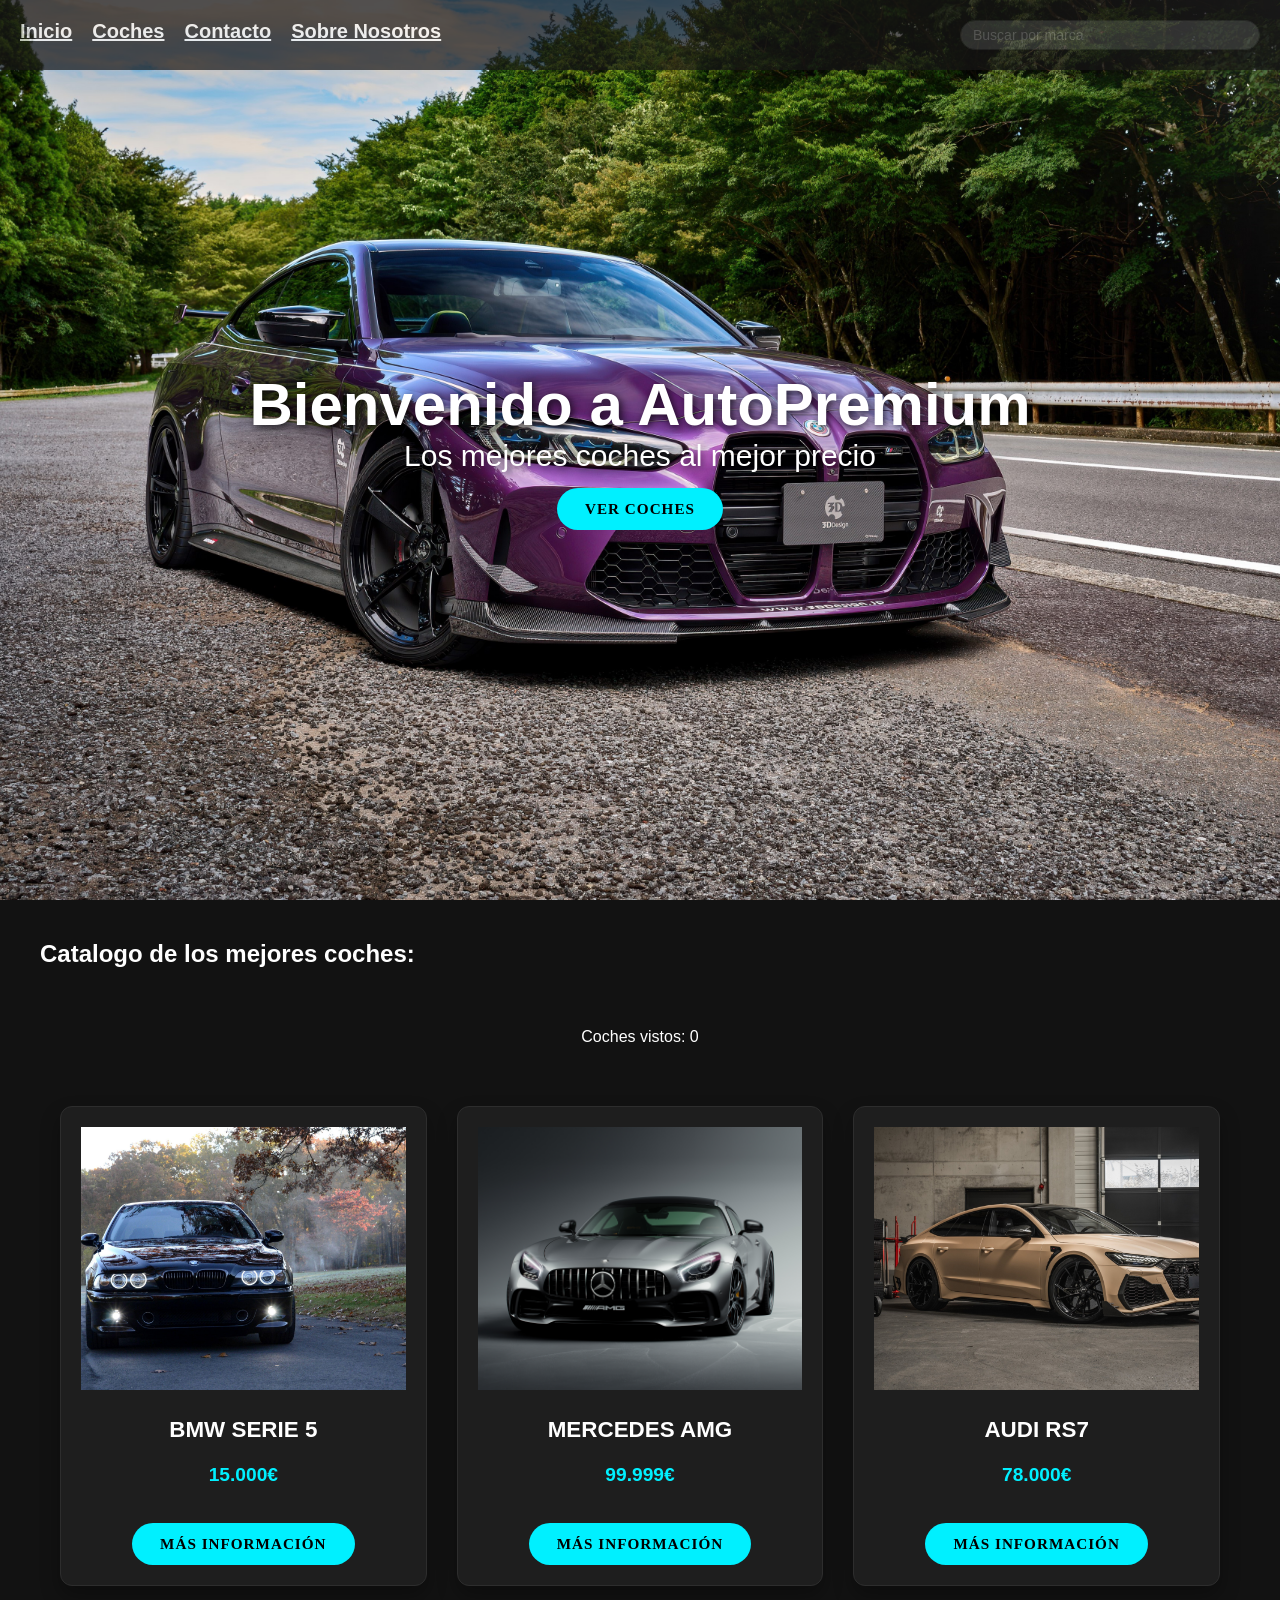
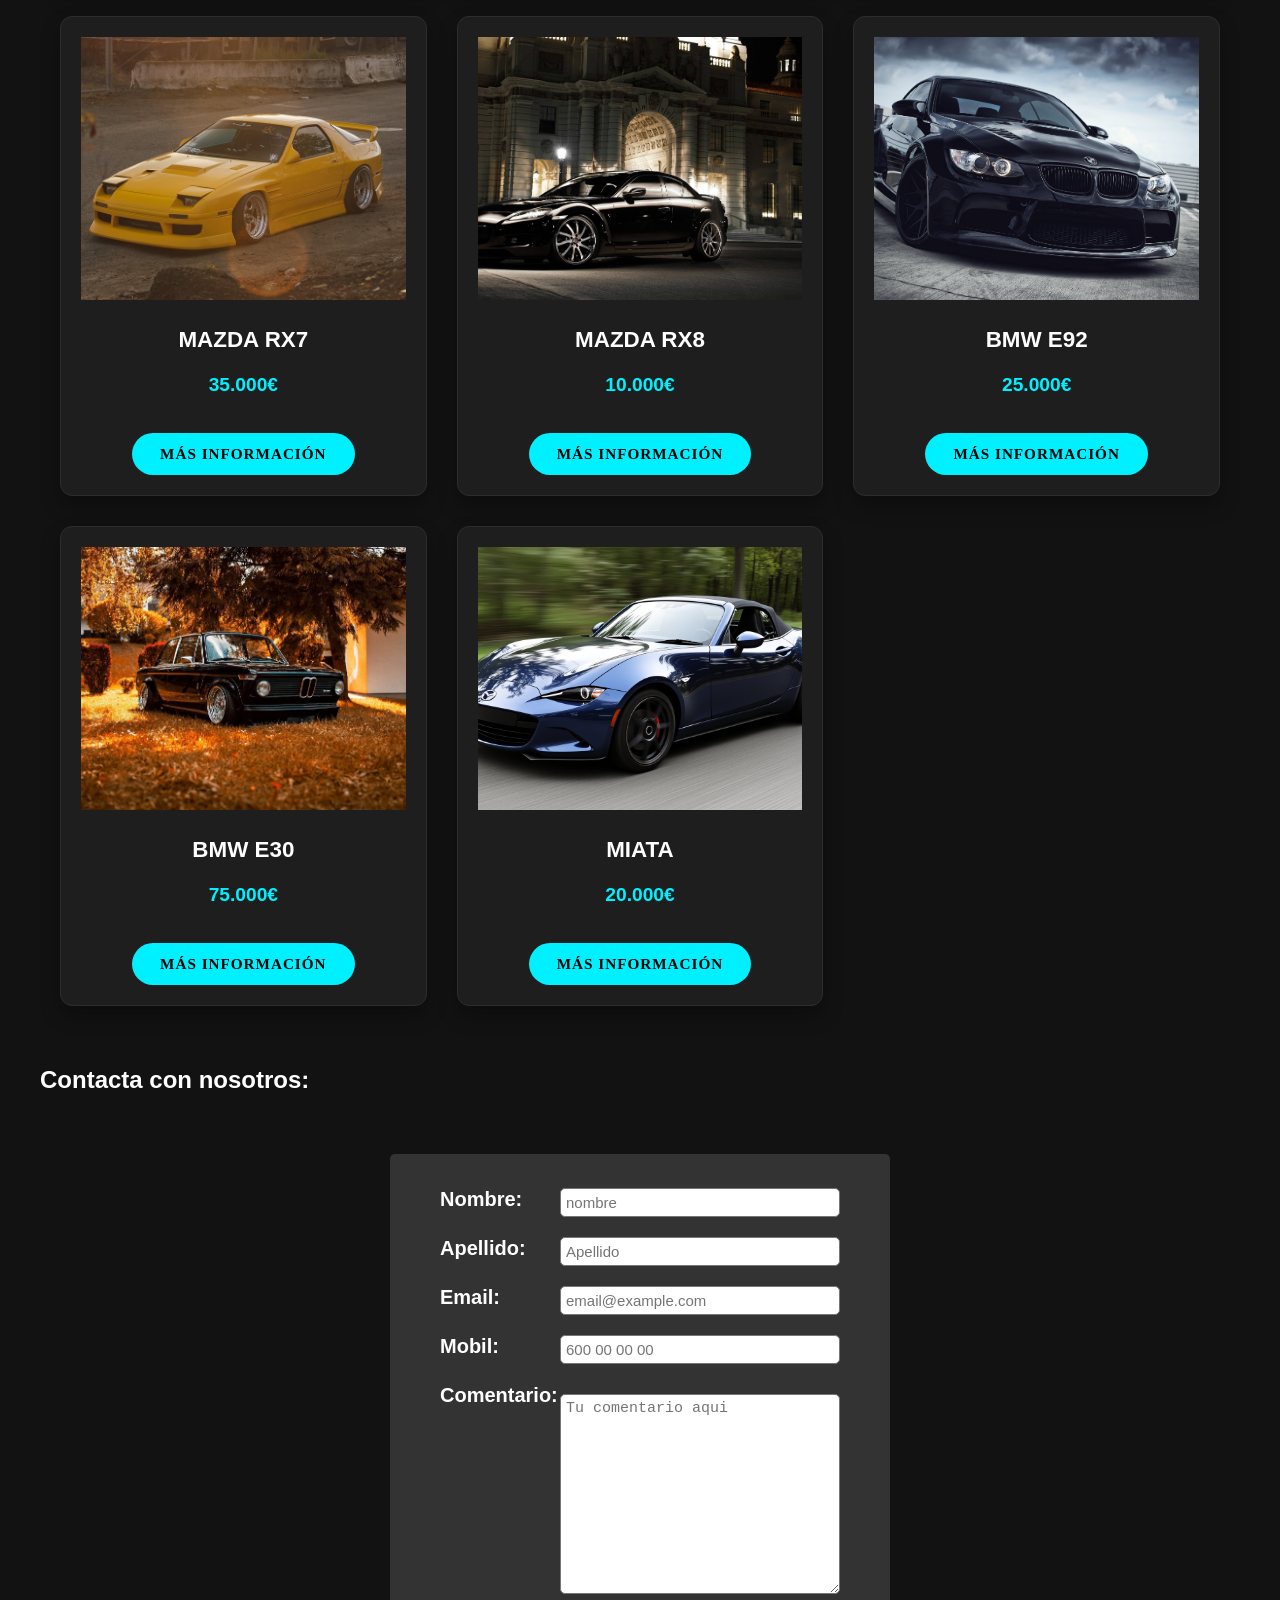
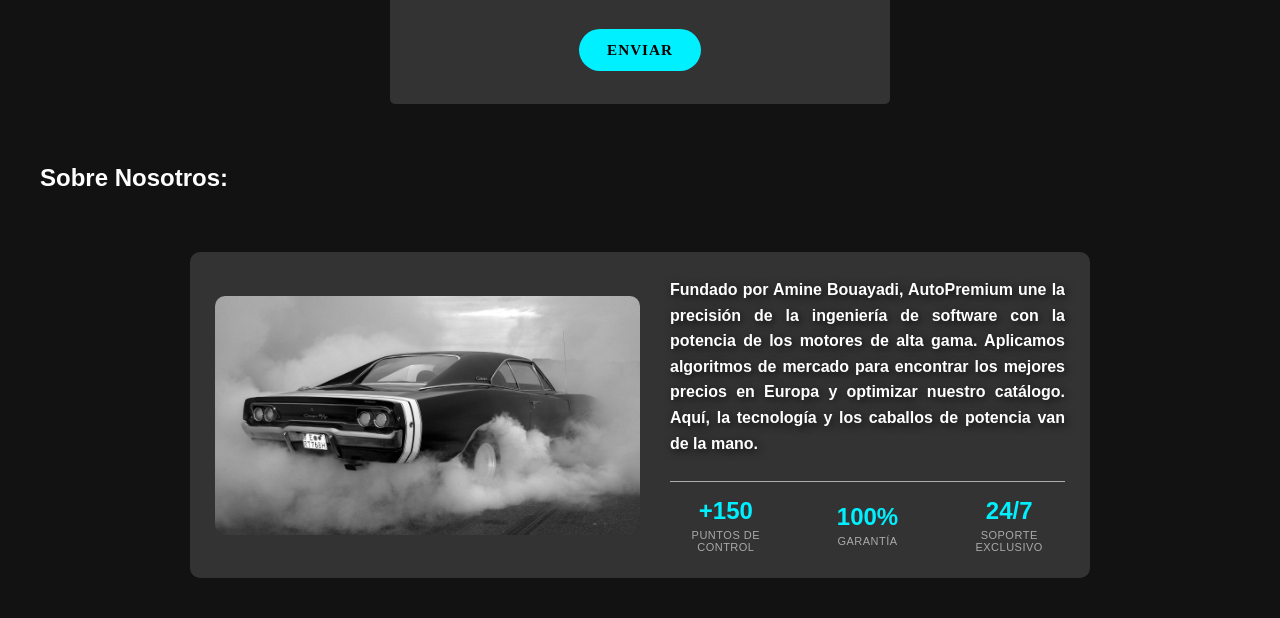
==== index.html @ 3efc67e2 "ight" ====
<!DOCTYPE html>
<html>
    <head>
        <meta charset="UTF-8">
        <link rel="stylesheet" href="codeCss.css">
        <script src="codeJs.js" defer></script>
        <title>Concesionario de coches</title>
    </head>
</html>
<body>
    <header>
        <nav class="menu" >
            <ul class="navegador" >
                <li class="lista">
                    <a href="#principal" id="inicio">Inicio</a>
                </li>
                <li class="lista">
                    <a href="#coches">Coches</a>
                </li>
                <li class="lista">
                    <a href="#contacto">Contacto</a>
                </li>
                <li class="lista">
                    <a href="#SobreNosotros">Sobre Nosotros</a>
                </li>
            </ul>
            <div id="buscar"><input type="text" name="buscar" placeholder="Buscar por marca" id="buscarInp"/></div>
        </nav>
            <section class="bienvenida" id="principal">
                <h1>Bienvenido a AutoPremium</h1>
                <p>Los mejores coches al mejor precio</p>
                <button class="btn" id="verCoches">Ver Coches</button>
            </section>
    </header>
    <main>
        <h2 class="titulo" id="coches">Catalogo de los mejores coches:</h2>
        <h2 id="sinResultados" style="color: white; text-align: center; display: none; margin: 40px auto; font-family: sans-serif;">
            Todavía no tenemos este modelo.
        </h2>
        <span id="vistos">Coches vistos: 0</span>
        <section class="coches">
            <div class="contenedorGira" modelo="bmw">
                <div class="contenidoInterior">
                    <div class="caraFrontal">
                        <article class="tarjetacoche">
                            <img src="imagenes/bmw e39.jpg" alt="bmw e39">
                            <h3>BMW SERIE 5</h3>
                            <p class="precio"><strong>15.000€</strong></p>
                            <button class="btn masInfo">Más Información</button>
                        </article>
                    </div>
                    <div class="caraTrasera">
                        <ul>
                            <li><strong>Motor: </strong> V8 a 90º atmosférico (código S62), 4.941 cc.</li>
                            <li><strong>Potencia: </strong>400 CV a 6.600 rpm.</li>
                            <li><strong>Aceleración (0-100 km/h): </strong>5.3 segundos</li>
                            <li><strong>Velocidad Maxima</strong> 250 km/h (limitada electrónicamente). (Alcanzaba hasta casi 300 km/h sin limitador).</li>
                        </ul>
                    </div>
                </div>
            </div>
            
            <div class="contenedorGira" modelo="mercedes">
                <div class="contenidoInterior">
                    <div class="caraFrontal">
                        <article class="tarjetacoche">
                            <img src="imagenes/amg.jpeg" alt="amg">
                            <h3>MERCEDES AMG</h3>
                            <p class="precio"><strong>99.999€</strong></p>
                            <button class="btn masInfo">Más Información</button>
                        </article>
                    </div>
                    <div class="caraTrasera">
                        <ul>
                            <li><strong>Motor: </strong>V8 biturbo de 4.0 litros (3.982 cc).</li>
                            <li><strong>Potencia: </strong>630 CV a 6.000 rpm.</li>
                            <li><strong>Aceleración (0-100 km/h): </strong>Unos estratosféricos 3,4 segundos.</li>
                            <li><strong>Velocidad Maxima</strong>  Limitada electrónicamente a 250 km/h (pero ampliable hasta 280 km/h o 305 km/h con paquetes dinámicos adicionales).</li>
                        </ul>
                    </div>
                </div>
            </div>
            <div class="contenedorGira" modelo="audi">
                <div class="contenidoInterior">
                    <div class="caraFrontal">
                        <article class="tarjetacoche">
                            <img src="imagenes/rs7.jpeg" alt="rs7">
                            <h3>AUDI RS7</h3>
                            <p class="precio"><strong>78.000€</strong></p>
                            <button class="btn masInfo">Más Información</button>
                        </article>
                    </div>
                    <div class="caraTrasera">
                        <ul>
                            <li><strong>Motor: </strong>V8 biturbo de 4.0 litros (3.996 cc) con tecnología microhíbrida (Mild Hybrid) de 48V.</li>
                            <li><strong>Potencia: </strong>630 CV a 6.000 rpm.</li>
                            <li><strong>Aceleración (0-100 km/h): </strong>Unos estratosféricos 3,4 segundos.</li>
                            <li><strong>Velocidad Maxima</strong> Limitada electrónicamente a 250 km/h (pero ampliable hasta 280 km/h o 305 km/h con paquetes dinámicos adicionales).</li>
                        </ul>
                    </div>
                </div>
            </div>
            <div class="contenedorGira" modelo="mazda">
                <div class="contenidoInterior">
                    <div class="caraFrontal">
                        <article class="tarjetacoche">
                            <img src="imagenes/mazda-rx7.jpg" alt="mazda-rx7">
                            <h3>MAZDA RX7</h3>
                            <p class="precio"><strong>35.000€</strong></p>
                            <button class="btn masInfo">Más Información</button>
                        </article>
                    </div>
                    <div class="caraTrasera">
                        <ul>
                            <li><strong>Motor: </strong>1.3 litros (1.308 cc) de dos rotores</li>
                            <li><strong>Potencia: </strong>Entre 146 CV y 200 CV (dependiendo del año y la Versión).</li>
                            <li><strong>Aceleración (0-100 km/h): </strong>entre 6.7 a 9.2 (dependiendo del año y la Versión).</li>
                            <li><strong>Velocidad Maxima</strong> 240 km/h . (Alcanzaba hasta casi 300 km/h sin limitador).</li>
                        </ul>
                    </div>
                </div>
            </div>
            <div class="contenedorGira" modelo="mazda">
                <div class="contenidoInterior">
                    <div class="caraFrontal">
                        <article class="tarjetacoche">
                            <img src="imagenes/mazda rx8.jpg" alt="mazda-rx8">
                            <h3>MAZDA RX8</h3>
                            <p class="precio"><strong>10.000€</strong></p>
                            <button class="btn masInfo">Más Información</button>
                        </article>
                    </div>
                    <div class="caraTrasera">
                        <ul>
                            <li><strong>Motor: </strong>1.3 litros (1.308 cc) de dos rotores</li>
                            <li><strong>Potencia: </strong>231 CV (170 kW) a un régimen de 8.200 rpm.</li>
                            <li><strong>Aceleración (0-100 km/h): </strong> 6,4 segundos.</li>
                            <li><strong>Velocidad Maxima</strong>235 km/h.</li>
                        </ul>
                    </div>
                </div>
            </div>
            <div class="contenedorGira" modelo="bmw">
                <div class="contenidoInterior">
                    <div class="caraFrontal">
                        <article class="tarjetacoche">
                            <img src="imagenes/bmw e92.jpg" alt="bmw-e92">
                            <h3>BMW E92</h3>
                            <p class="precio"><strong>25.000€</strong></p>
                            <button class="btn masInfo">Más Información</button>
                        </article>
                    </div>
                    <div class="caraTrasera">
                        <ul>
                            <li><strong>Motor: </strong>V8 atmosférico a 90º (Código BMW S65).</li>
                            <li><strong>Potencia: </strong>420 CV (309 kW) a 8.300 rpm.</li>
                            <li><strong>Aceleración (0-100 km/h): </strong> 4,8 segundos (con caja manual) / 4,6 segundos (con caja DKG).</li>
                            <li><strong>Velocidad Maxima</strong>250 km/h (limitada electrónicamente) o 280 km/h con el paquete M Driver’s Package.</li>
                        </ul>
                    </div>
                </div>
            </div>
            <div class="contenedorGira" modelo="bmw">
                <div class="contenidoInterior">
                    <div class="caraFrontal">
                        <article class="tarjetacoche">
                            <img src="imagenes/bmw e30.webp" alt="bmw-e30">
                            <h3>BMW E30</h3>
                            <p class="precio"><strong>75.000€</strong></p>
                            <button class="btn masInfo">Más Información</button>
                        </article>
                    </div>
                    <div class="caraTrasera">
                        <ul>
                            <li><strong>Motor: </strong>4 Cilindrados 2.3 Litros</li>
                            <li><strong>Potencia: </strong>Entre 195CV y 235CV  </li>
                            <li><strong>Aceleración (0-100 km/h): </strong> 6,7 segundos.</li>
                            <li><strong>Velocidad Maxima</strong>235 km/h</li>
                        </ul>
                    </div>
                </div>
            </div>
            <div class="contenedorGira" modelo="mazda">
                <div class="contenidoInterior">
                    <div class="caraFrontal">
                        <article class="tarjetacoche">
                            <img src="imagenes/mazda miata.png" alt="miata">
                            <h3>MIATA</h3>
                            <p class="precio"><strong>20.000€</strong></p>
                            <button class="btn masInfo">Más Información</button>
                        </article>
                    </div>
                    <div class="caraTrasera">
                        <ul>
                            <li><strong>Motor: </strong> 1.5 Skyactiv-G</li>
                            <li><strong>Potencia: </strong>132CV  </li>
                            <li><strong>Aceleración (0-100 km/h): </strong> 8,3 segundos</li>
                            <li><strong>Velocidad Maxima</strong>204 km/h</li>
                        </ul>
                    </div>
                </div>
            </div>
        </section>
        <h2 class="titulo">
            Contacta con nosotros:
        </h2>
        <form class="contacto" id="contacto">
            <div class="contenedor">
                <label for="nombre" label="nombre-label">Nombre:</label>
                <input type="text" name="nombre-input" placeholder="nombre" required>
            </div>
            <div class="contenedor">
                <label for="apellido" label="apellido-label">Apellido:</label>
                <input type="text" name="apellido-input" placeholder="Apellido" required>
            </div>
            <div class="contenedor">
                <label for="email" label="email-label">Email:</label>
                <input type="text" name="email-input" placeholder="email@example.com" required>
            </div>
            <div class="contenedor">
                <label for="mobil" label="mobil-label">Mobil:</label>
                <input type="text" name="mobil-input" placeholder="600 00 00 00" required>
            </div>
            <div class="contenedor">
                <p>Comentario:</p>
                <textarea name="comentario" placeholder="Tu comentario aqui"></textarea>
            </div>
            <button type="submit" class="btn" id="enviar">Enviar</button>
        </form>
    </main>
    <footer id="SobreNosotros">
        <h2 class="titulo">Sobre Nosotros:</h2>
        <div class="sobreNosotros">
            <img src="imagenes/black and white car.jpg" alt="Coche-negro-blanco">
            <div class="texto">
                <p class="parafo">
                Fundado por Amine Bouayadi, AutoPremium une la precisión de la ingeniería de software con la potencia de los motores de alta gama. 
                Aplicamos algoritmos de mercado para encontrar los mejores precios
                en Europa y optimizar nuestro catálogo. Aquí, la tecnología y los caballos de potencia van de la mano.
                </p>
                <div class="contenedor-stats">
                    <div class="stat-item">
                        <span class="stat-numero">+150</span>
                        <span class="stat-etiqueta">Puntos de Control</span>
                    </div>
                    <div class="stat-item">
                        <span class="stat-numero">100%</span>
                        <span class="stat-etiqueta">Garantía</span>
                    </div>
                    <div class="stat-item">
                        <span class="stat-numero">24/7</span>
                        <span class="stat-etiqueta">Soporte Exclusivo</span>
                    </div>
                </div>
            </div>
            
        </div>
    </footer>
        
    
</body>
---- codeCss.css ----
*{
    padding: 0;
    margin: 0;
    box-sizing: border-box;
    scroll-behavior: smooth !important;
}
body{
    background-color: #121212; 
    font-family: sans-serif;
}
header{
    background-image: url(imagenes/bmw\ m4.jpeg);
    background-repeat: no-repeat;
    background-size: cover;
    background-position: center;
    background-attachment:scroll;
}
.menu{
    padding: 20px;
    opacity: 0.7;
    width: 100%;
    display: flex;
    justify-content: space-between;
    position: fixed;
    z-index: 9999;
    background-color: rgb(23, 22, 22);
}
#buscar input{
    padding: 6px 12px;
    border-radius: 20px;
    width: 300px;
    border: 1px solid #2d2d2d;
    background-color: #404040;
    color: #ffffff;
    outline: none;
    font-size: 14px;
}
#buscar input:focus{
    border-color: #00f0ff;
}
.navegador{
    display: inline-flex;
    justify-content: center;
    gap: 20px;
    list-style: none;
}
.lista{
    font-size: 20px;
    font-weight: bold;
}
.lista a{
    color: #ffffff;
}
.lista :hover{
    color: rgb(120, 5, 215);
}
.bienvenida{
    display: flex;
    flex-direction: column;
    justify-content: center;
    align-items: center;
    height: 100vh;
}
.bienvenida h1{
    color: #ffffff;
    font-size: 60px;
    text-shadow: 2px 2px 8px rgba(0, 0, 0, 0.8);
}
.bienvenida p{
    color: #ffffff;
    text-shadow: 2px 2px 8px rgba(0, 0, 0, 0.8);
    font-size: 30px;
}
.btn{
    cursor: pointer;
    transition: all 0.3s ease;
    margin-top: 15px;
    border-radius: 50px;
    padding: 12px 28px;
    text-decoration: none;
    font-size: 0.95rem;
    font-weight: bold;
    text-transform: uppercase;
    letter-spacing: 1px;
    font-family: Verdana;
    background-color: #00f0ff;
    color: #000000;
    border: none;
}
.btn:hover{
    background-color: #ffffff;
    transform: translateY(-3px);
    box-shadow: 0 5px 15px rgba(0, 240, 255, 0.4);
}
.titulo{
    color: #ffffff;
    margin: 20px;
    display: flex;
    justify-content: flex-start;
    align-items: center;
    size: 20px;
    padding: 20px;
}
#vistos{
    color: #ffffff;
    margin: 20px ;
    display: flex;
    justify-content: center;
    align-items: center;
    size: 20px;
    padding: 20px;
}
.coches{
    display: grid;
    grid-template-columns: repeat(auto-fit, minmax(300px, 1fr));
    justify-items: center;
    align-items: center;
    gap: 30px;
    padding: 20px;
    width: 100%;
    max-width: 1200px;
    margin: 0 auto;
}
.tarjetacoche{
    width: 100%;
    height: 100%;
    display: flex;
    flex-direction: column;
    justify-content: space-between;
    align-items: center;
    text-align: center;
}
.tarjetacoche h3{
    font-size: 1.4rem;
    margin-top: 15px;
    color: #ffffff;
}
.tarjetacoche img{
    width: 100%;
    height: 60%;
    object-fit: cover;
}
.precio{
    color: #00f0ff;
    font-size: 1.2rem;
    font-weight: bold;
    margin: 10px 0;
}
.contacto{
    display: flex;
    margin-top: 10px;
    justify-content: center;
    align-items: center;
    flex-direction: column;
    border-radius: 5px;
    padding: 275px 50px;
    gap: 20px;
    max-width: 500px;
    max-height: 500px;
    margin: 40px auto;
    background-color: #333333;
    color: #ffffff;
}
.contenedor{
    font-size: 20px;
    font-weight: bold;
    display: flex;
    justify-content: space-between;
    width:100%;
    height: 100%;
}
.contenedor input{
    font-size: 15px;
    border: 1px solid #767676;
    border-radius: 5px;
    width: 70%;
    padding: 5px;
    box-sizing: border-box;
}
.contenedor textarea{
    margin-top: 10px;
    font-size: 15px;
    height: 200px;
    border-radius: 5px;
    padding: 5px;
    width: 70%;
}
.sobreNosotros{
    background-color: #333333;
    display: flex;
    justify-content: space-between;
    align-items: center;
    padding: 25px;
    border-radius: 10px;
    max-width: 900px;
    width: 100%;
    margin: 40px auto;
    gap: 30px;
}
.sobreNosotros img{
    width: 50%;
    height: auto;
    border-radius: 10px;
    object-fit: cover;
}
.texto{
    width: 50%;
    display: flex;
    flex-direction: column;
    justify-content: center;
}

.contenedor-stats{
    display: flex;
    align-items: center;
    justify-content: space-between;
    gap: 30px;
    border-top: 1px solid #aeaeae;
    padding-top: 15px;
}
.stat-item{
    display: flex;
    flex-direction: column;
    align-items: center;
    text-align: center;
    flex: 1;
}
.stat-numero{
    font-size: 24px;
    font-weight: bold;
    color: #00f0ff;
    margin-bottom: 4px;
}
.stat-etiqueta{
    font-size: 11px;
    color: #aaaaaa;
    text-transform: uppercase;
    letter-spacing: 0.5px;
}
.parafo{
    text-align: justify;
    line-height: 1.6;
    color: #ffffff;
    font-weight: bold;
    font-size: 16px;
    text-shadow: 2px 2px 8px rgba(0, 0, 0, 0.8);
    margin-bottom: 25px;
}
.contenedorGira{
    position: relative;
    perspective: 1000px;
    width: 100%;
    max-width: 450px;
    height: 480px;
    margin: 0 auto;
}
.contenidoInterior {
    width: 100%;
    height: 100%;
    transform-style: preserve-3d;
    transition: transform 0.6s;
}
.caraFrontal,
.caraTrasera{
    backface-visibility: hidden;
    position: absolute;
    top: 0;
    left: 0;
    width: 100%;
    height: 100%;
    
    background-color: #1e1e1e;
    color: #ffffff;
    border: 1px solid #2d2d2d;
    border-radius: 12px;
    box-shadow: 0 10px 20px rgba(0, 0, 0, 0.3);
    padding: 20px;
    display: flex;
    justify-content: center;
    align-items: center;
    
}
.caraTrasera{
    transform: rotateY(180deg)
}
.contenedorGira.giro .contenidoInterior {
    transform: rotateY(180deg);
}
@media (max-width: 768px) {
    /* 1. Achicamos las letras gigantes del Banner principal */
    .bienvenida {
        height: 60vh; /* Bajamos de 100vh a 60vh para que la caja sea más chata en móviles */
        min-height: 350px; /* Le ponemos un suelo mínimo para que los textos no se aplasten */
    }

    header {
        background-position: center center; /* Asegura que el coche se quede bien centrado en el visor */
    }
    .bienvenida h1 {
        font-size: 35px;
        text-align: center;
        padding: 0 15px;
    }
    .bienvenida p {
        font-size: 18px;
        text-align: center;
    }

    /* 2. Hacemos el menú de navegación flexible */
    .menu {
        position: static; /* En móviles es mejor que no tape la pantalla al hacer scroll */
        padding: 15px;
        flex-direction: column; /* Apila el buscador arriba y los enlaces abajo */
        gap: 15px;
        padding: 15px;
    }
    .navegador {
        gap: 10px;
    }
    .lista {
        font-size: 16px; /* Letra un poco más pequeña para que no se desborde */
    }

    /* 3. Liberamos el ancho fijo del Formulario y del Sobre Nosotros */
    .contacto,
    .contenedor,
    .sobreNosotros {
        width: 90% !important; /* Deja de medir 500px fijos y se adapta al ancho del móvil */
        max-width: 100%;
    }

    .contenedor input, 
    .contenedor textarea {
        width: 100%; /* Los inputs ocupan todo el ancho del bloque de formulario */
    }
}
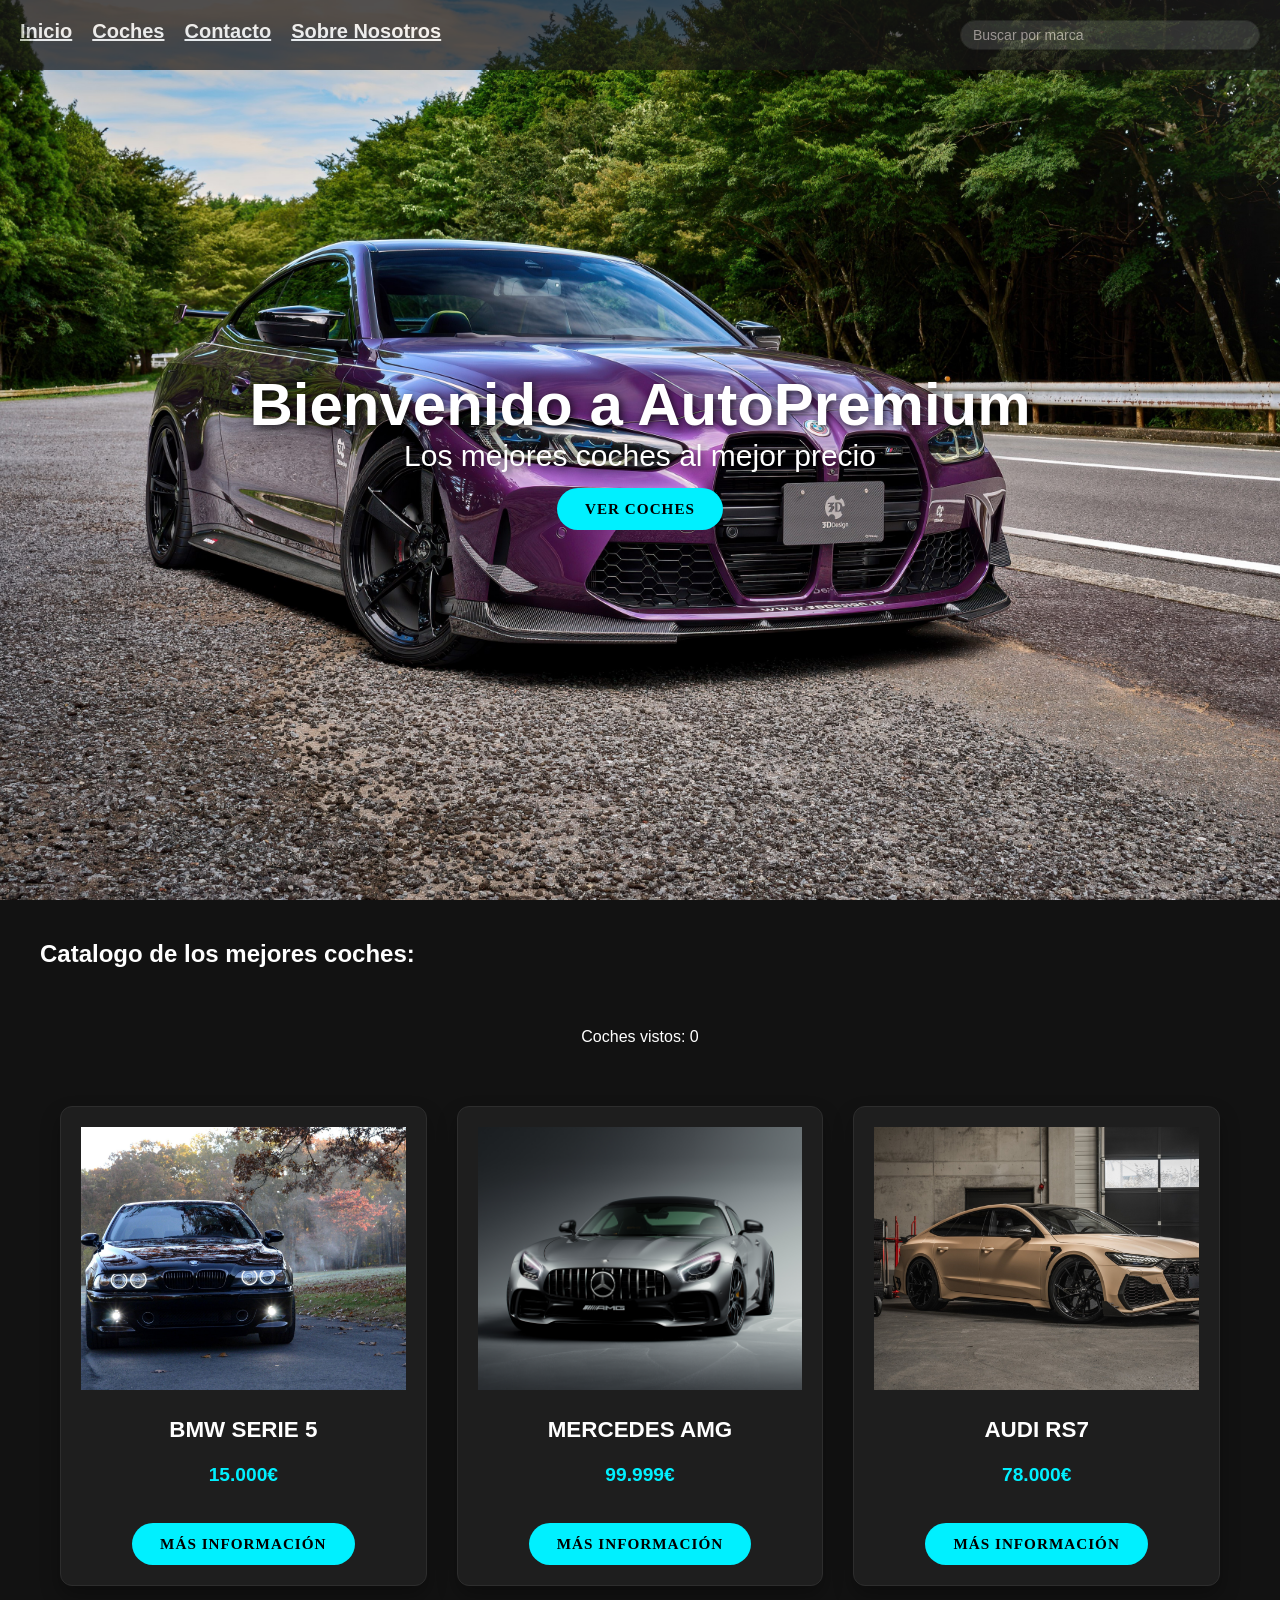
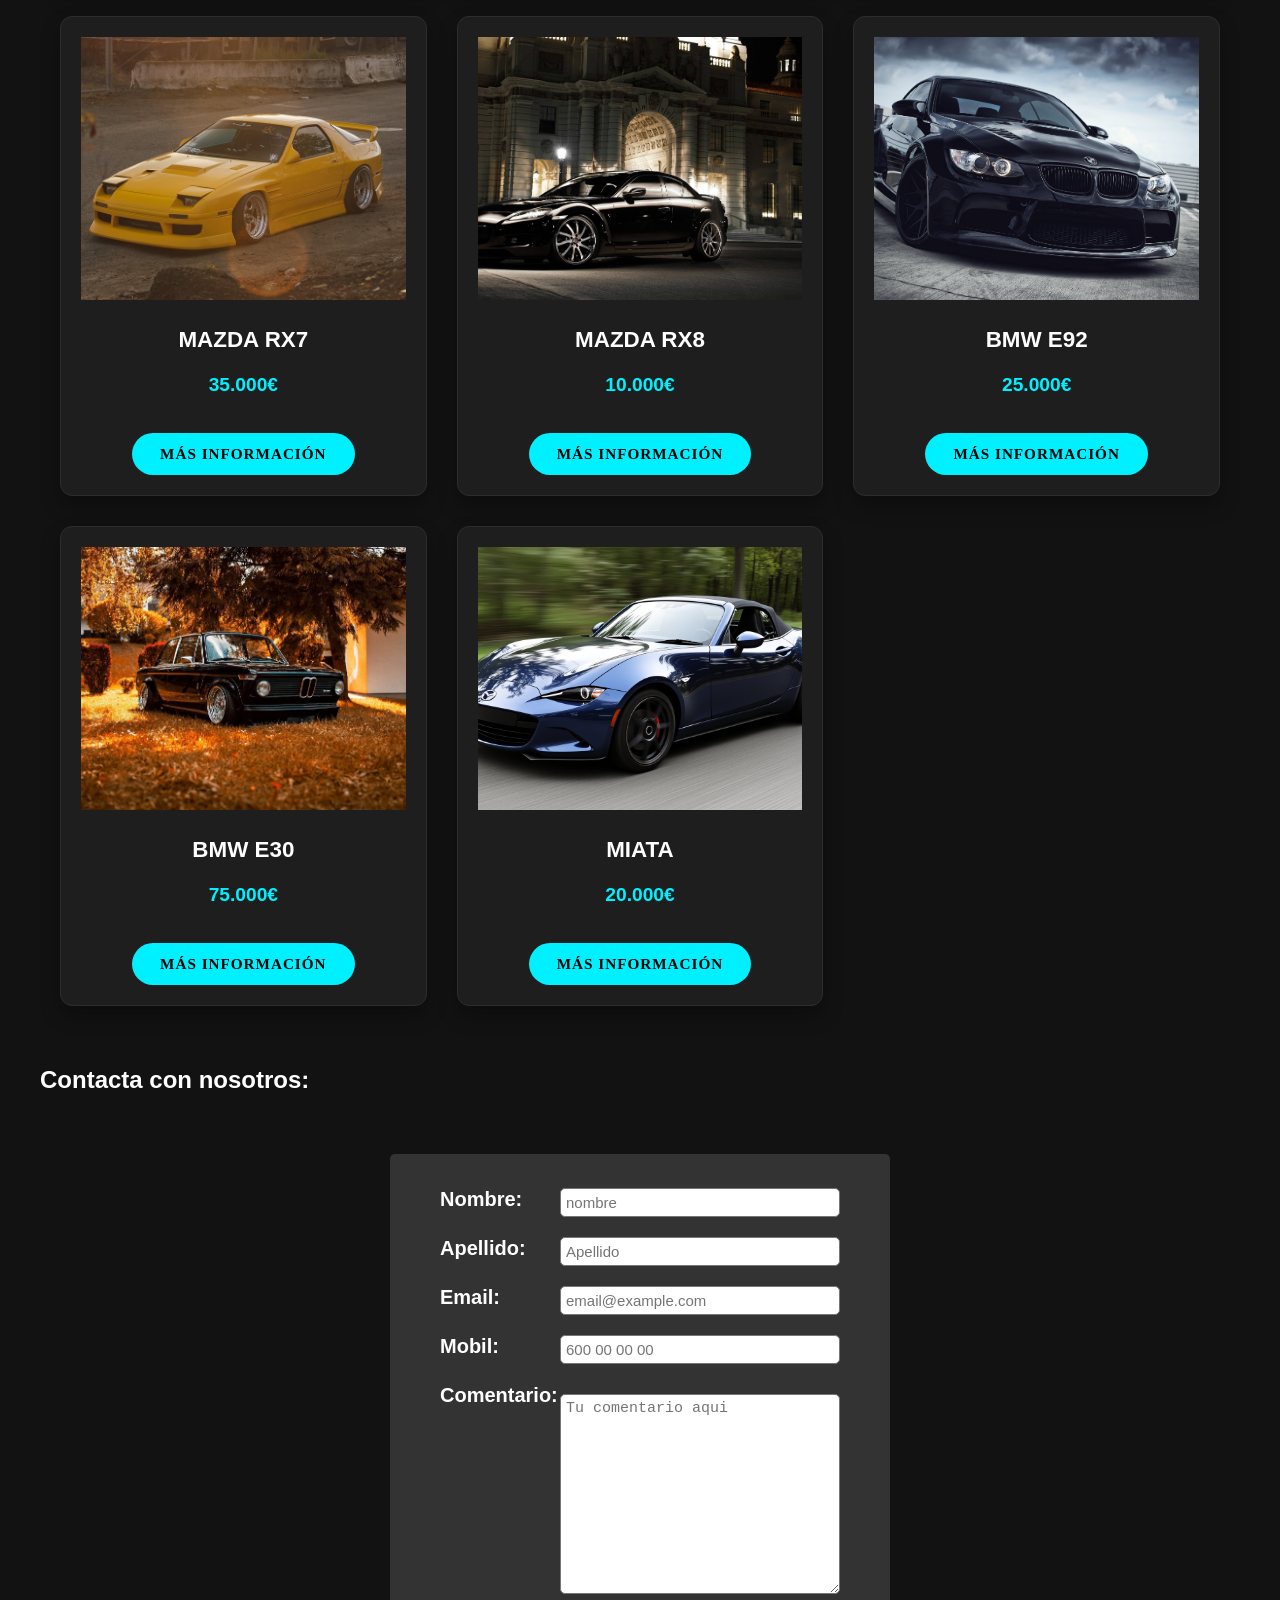
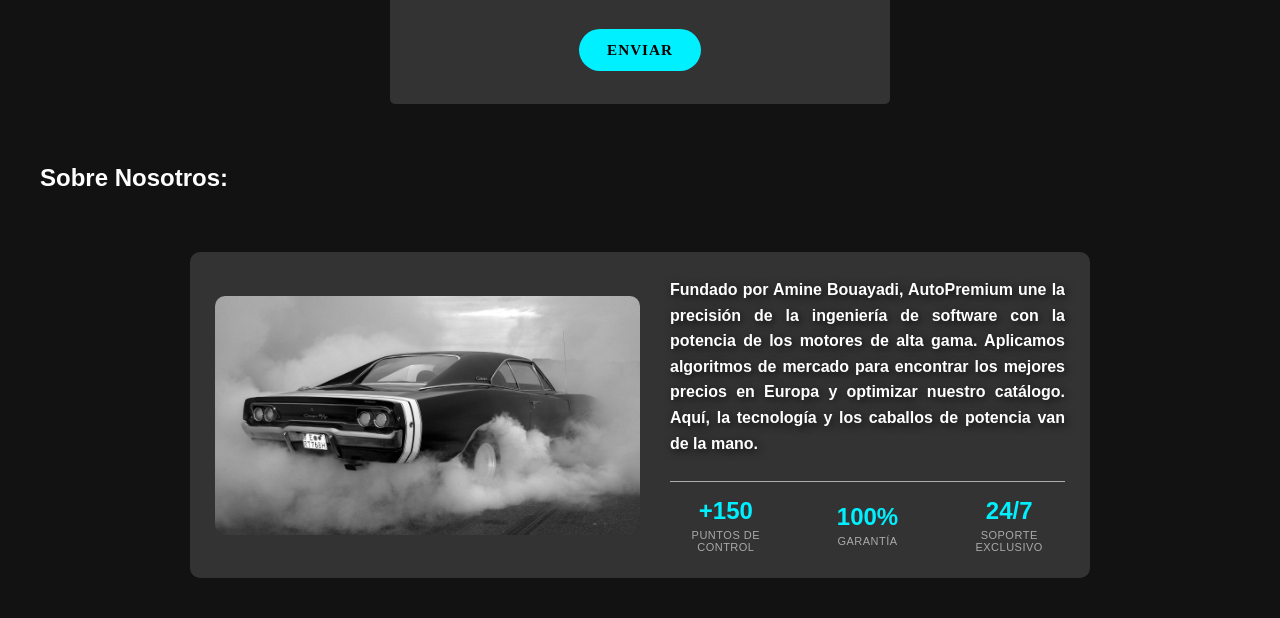
==== commit c3b0011f: "good one" ====
--- a/index.html
+++ b/index.html
@@ -2,6 +2,7 @@
 <html>
     <head>
         <meta charset="UTF-8">
+        <meta name="viewport" content="width=device-width" initial-scale="1.0">
         <link rel="stylesheet" href="codeCss.css">
         <script src="codeJs.js" defer></script>
         <title>Concesionario de coches</title>
@@ -206,19 +207,19 @@
         </h2>
         <form class="contacto" id="contacto">
             <div class="contenedor">
-                <label for="nombre" label="nombre-label">Nombre:</label>
+                <label for ="nombre" label="nombre-label">Nombre:</label>
                 <input type="text" name="nombre-input" placeholder="nombre" required>
             </div>
             <div class="contenedor">
-                <label for="apellido" label="apellido-label">Apellido:</label>
+                <label for ="apellido" label="apellido-label">Apellido:</label>
                 <input type="text" name="apellido-input" placeholder="Apellido" required>
             </div>
             <div class="contenedor">
-                <label for="email" label="email-label">Email:</label>
+                <label for ="email" label="email-label">Email:</label>
                 <input type="text" name="email-input" placeholder="email@example.com" required>
             </div>
             <div class="contenedor">
-                <label for="mobil" label="mobil-label">Mobil:</label>
+                <label for ="mobil" label="mobil-label">Mobil:</label>
                 <input type="text" name="mobil-input" placeholder="600 00 00 00" required>
             </div>
             <div class="contenedor">
--- a/codeCss.css
+++ b/codeCss.css
@@ -34,6 +34,9 @@
     color: #ffffff;
     outline: none;
     font-size: 14px;
+}
+#buscar input::placeholder{
+    color: #d9cfcf;
 }
 #buscar input:focus{
     border-color: #00f0ff;
@@ -289,6 +292,8 @@
 @media (max-width: 768px) {
     /* 1. Achicamos las letras gigantes del Banner principal */
     .bienvenida {
+        display: flex;
+        justify-content: center;
         height: 60vh; /* Bajamos de 100vh a 60vh para que la caja sea más chata en móviles */
         min-height: 350px; /* Le ponemos un suelo mínimo para que los textos no se aplasten */
     }
@@ -308,29 +313,71 @@
 
     /* 2. Hacemos el menú de navegación flexible */
     .menu {
-        position: static; /* En móviles es mejor que no tape la pantalla al hacer scroll */
+        position: relative; /* En móviles es mejor que no tape la pantalla al hacer scroll */
         padding: 15px;
         flex-direction: column; /* Apila el buscador arriba y los enlaces abajo */
         gap: 15px;
         padding: 15px;
     }
     .navegador {
-        gap: 10px;
+        justify-content: center;
+        width: 100%;
+        padding: 0;
+        gap: 15px;
     }
     .lista {
         font-size: 16px; /* Letra un poco más pequeña para que no se desborde */
     }
-
+    #buscar{
+        width: 100%;
+        display: flex;
+        justify-content: center;
+    }
+    #buscar input{
+        width: 90%;
+        padding: 10px;
+    }
     /* 3. Liberamos el ancho fijo del Formulario y del Sobre Nosotros */
-    .contacto,
-    .contenedor,
-    .sobreNosotros {
-        width: 90% !important; /* Deja de medir 500px fijos y se adapta al ancho del móvil */
-        max-width: 100%;
-    }
-
+    .sobreNosotros{
+        display: flex;
+        flex-direction: column;
+        align-items: center;
+        justify-content: center;
+        padding: 20px;
+    }
+    .sobreNosotros img{
+        width: 100%;
+        max-width: 320px;
+        height: auto;
+        margin-bottom: 20px;
+    }
+    .sobreNosotros .stat-numero{
+        display: flex;
+        justify-content: space-around;
+        width: 100%;
+        margin-top: 20px;
+    }
+    .contacto { 
+        width: 90% !important;
+        margin: 0 auto;
+        padding: auto;
+    }
+
+    /* Hacemos que cada fila del formulario ponga la etiqueta arriba y el input abajo */
+    .contenedor form p, /* O la etiqueta estructural que uses por fila */
+    .contenedor label {
+        display: block;
+        width: 100%;
+        text-align: left;
+        margin-bottom: 5px;
+    }
+
+    /* Los campos de entrada se estiran al 100% del ancho disponible */
     .contenedor input, 
     .contenedor textarea {
-        width: 100%; /* Los inputs ocupan todo el ancho del bloque de formulario */
-    }
-}
+        width: 100% !important;
+        box-sizing: border-box;
+        padding: 10px;
+        font-size: 16px; /* Evita que el iPhone haga zoom automático al clicar */
+    }
+}
